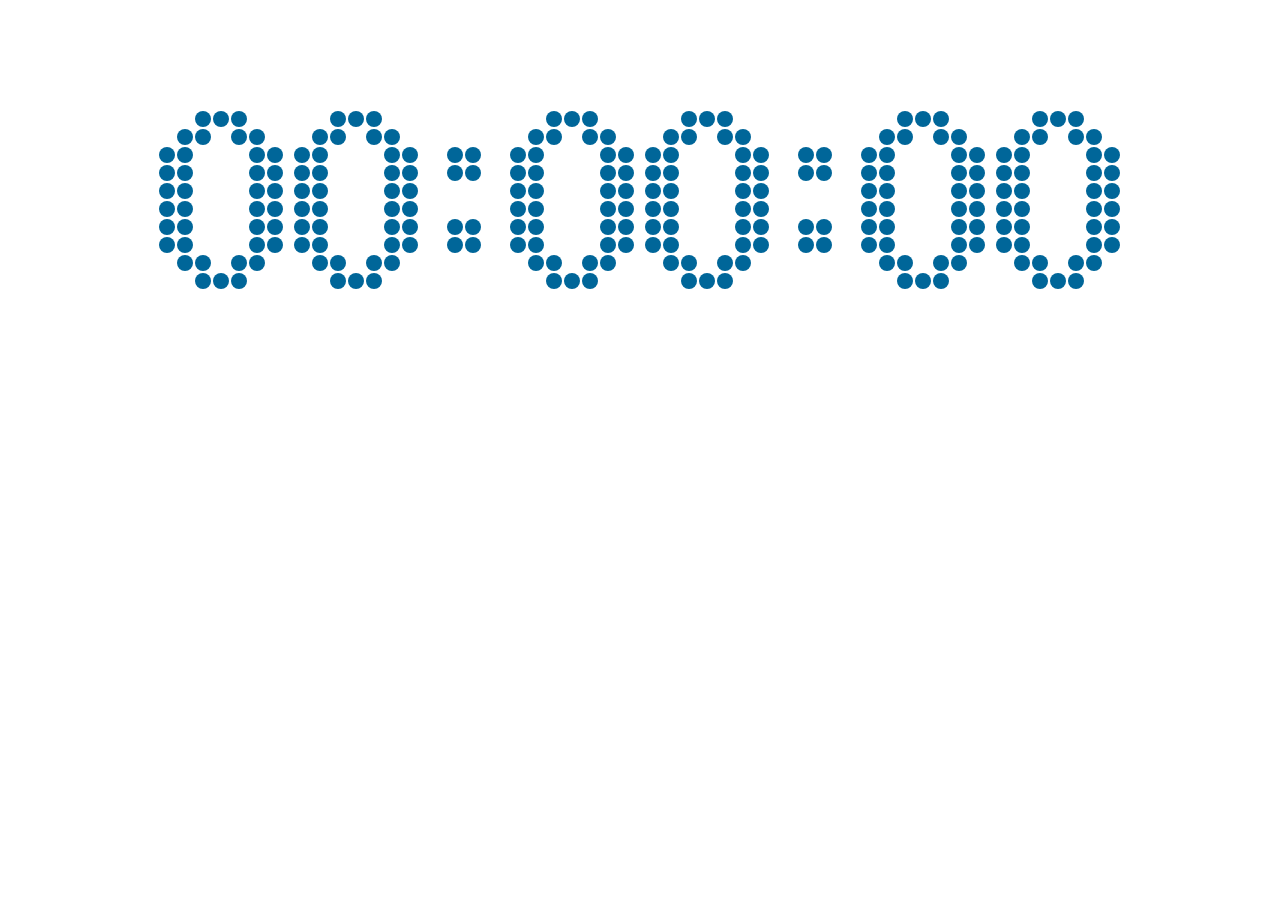
==== canvas_countdown_demo/index.html @ d8038d0b "init countdown_demo" ====
<!DOCTYPE html>
<html>
<head>
  <meta charset="utf-8">
  <title>canvas_countdown_demo</title>
</head>
<body>
  <canvas id="canvas" style="display:block; margin:50px auto;">
    当前浏览器不支持Canvas，请更换浏览器后再试
  </canvas>

  <script src="digit.js"></script>
  <script src="countdown.js"></script>
</body>
</html>
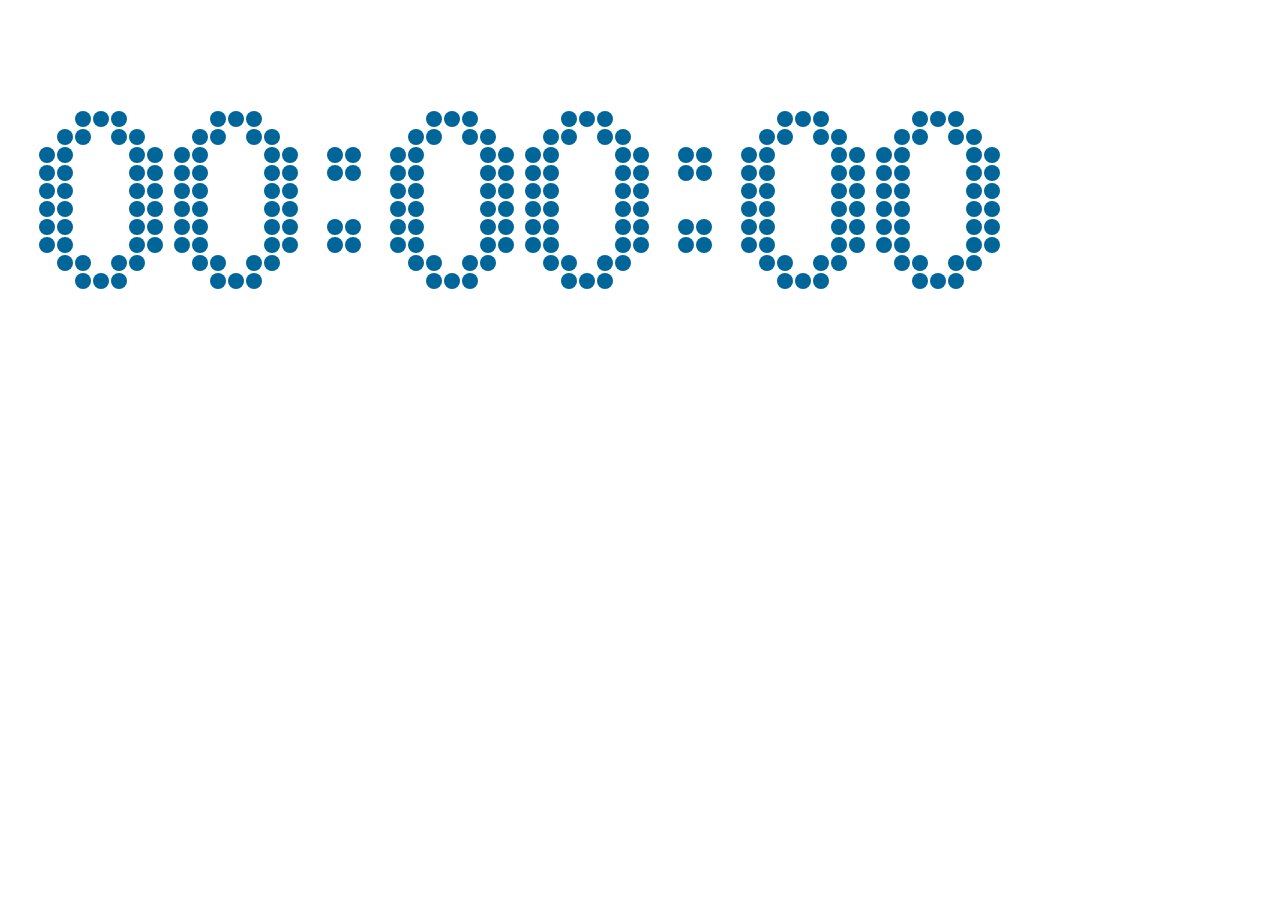
==== commit e014ac0b: "update" ====
--- a/canvas_countdown_demo/index.html
+++ b/canvas_countdown_demo/index.html
@@ -5,7 +5,7 @@
   <title>canvas_countdown_demo</title>
 </head>
 <body>
-  <canvas id="canvas" style="display:block; margin:50px auto;">
+  <canvas id="canvas" style="display:block; margin:50px auto;" width="1920" height="768">
     当前浏览器不支持Canvas，请更换浏览器后再试
   </canvas>
 
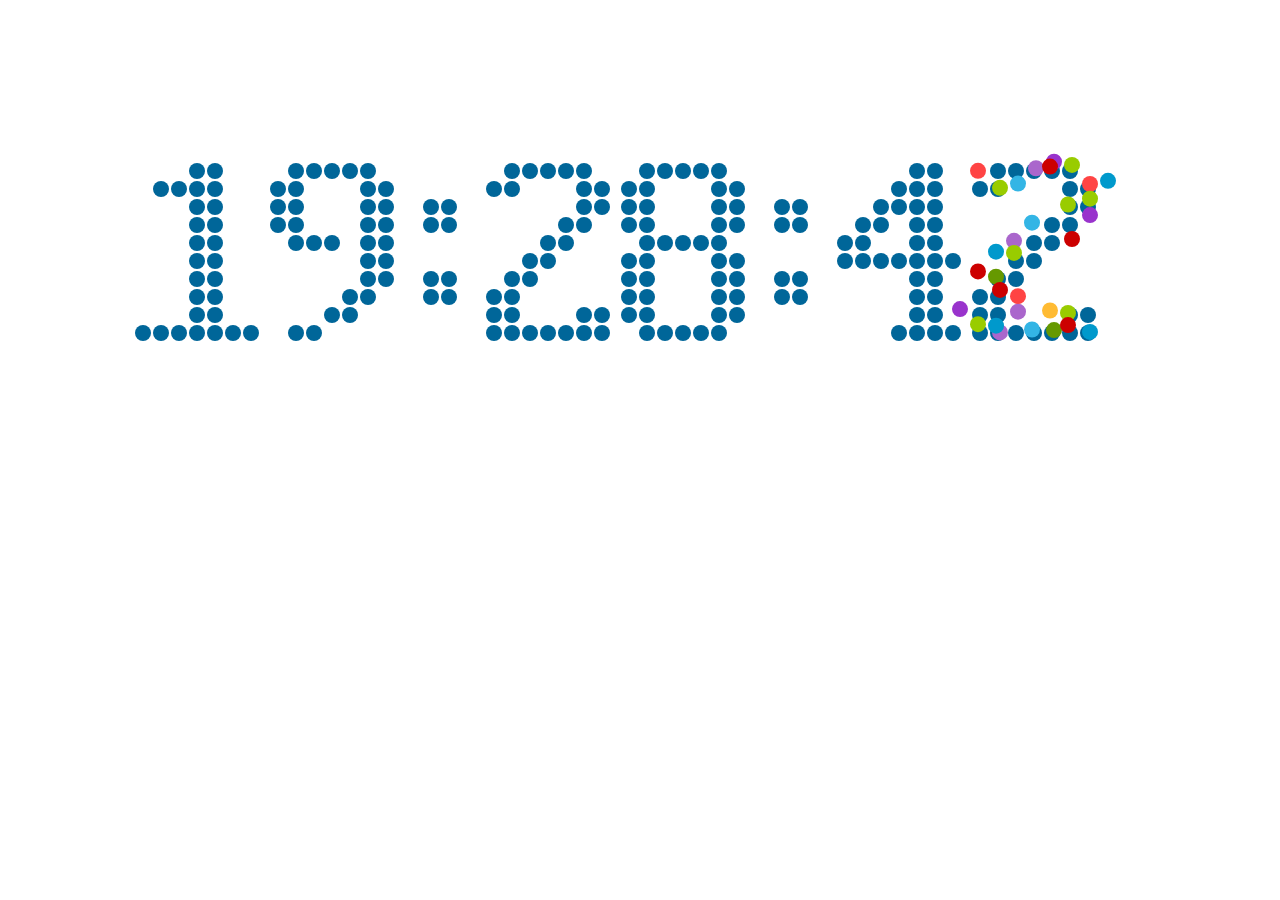
==== commit b80c57a2: "update" ====
--- a/canvas_countdown_demo/index.html
+++ b/canvas_countdown_demo/index.html
@@ -4,8 +4,8 @@
   <meta charset="utf-8">
   <title>canvas_countdown_demo</title>
 </head>
-<body>
-  <canvas id="canvas" style="display:block; margin:50px auto;" width="1920" height="768">
+<body style="height: 100%">
+  <canvas id="canvas" style="height: 100%">
     当前浏览器不支持Canvas，请更换浏览器后再试
   </canvas>
 
